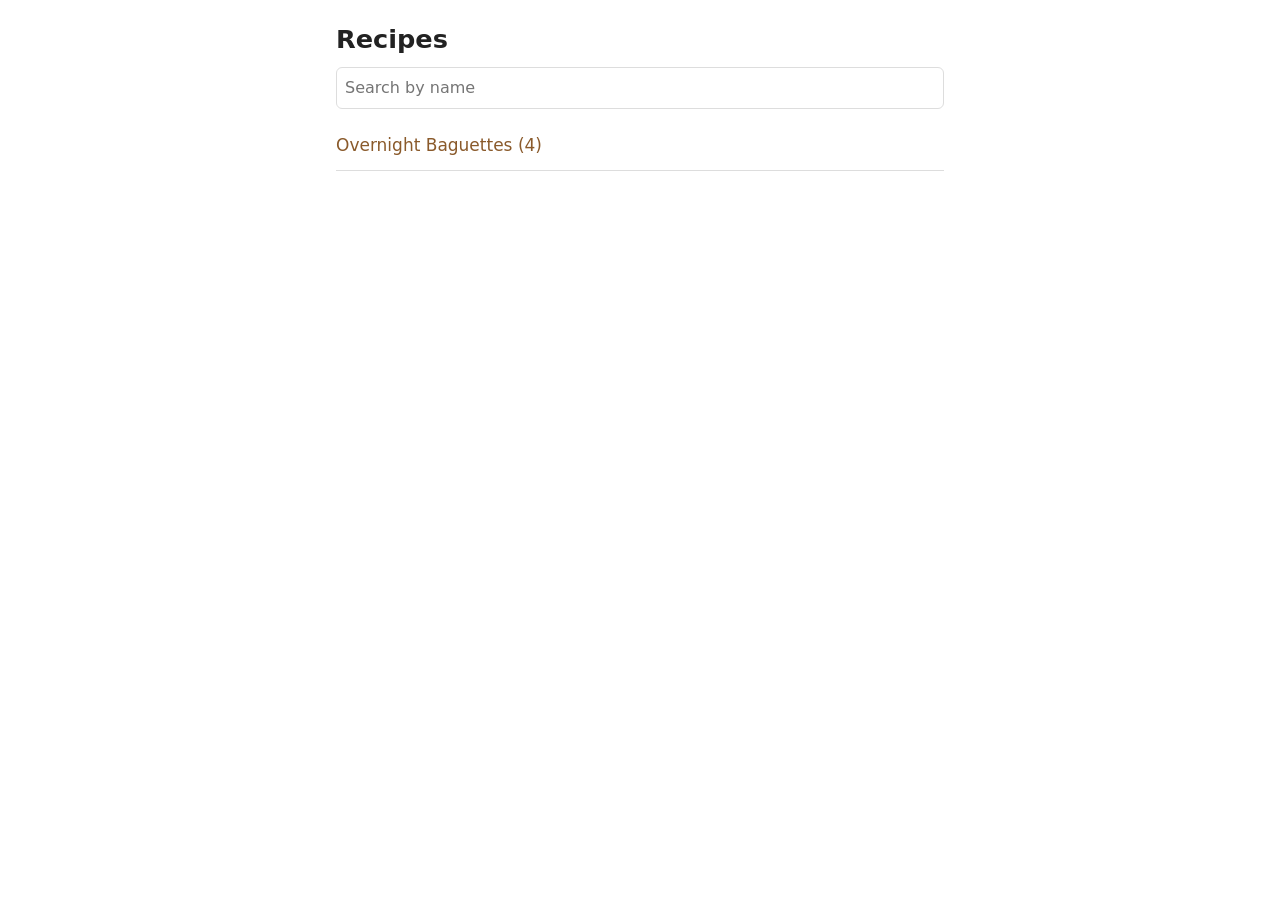
==== index.html @ c6e01940 "Bread recipes site with bake log Co-Authored-By: Claude Opus 5.5 <noreply@anthropic.com>" ====
<!doctype html>
<html lang="en">
<head>
  <meta charset="utf-8">
  <meta name="viewport" content="width=device-width, initial-scale=1">
  <title>Recipes</title>
  <link rel="stylesheet" href="style.css">
</head>
<body data-page="list">
  <main>
    <h1>Recipes</h1>
    <input id="search" type="search" placeholder="Search by name" autocomplete="off">
    <ul id="recipe-list"></ul>
    <p id="list-message" class="message"></p>
  </main>
  <script src="app.js"></script>
</body>
</html>
---- style.css ----
/* Minimal, phone-first styling */
:root {
  --text: #222;
  --muted: #666;
  --line: #ddd;
  --accent: #8a5a2b;
  --ok: #1d7a33;
  --error: #b3261e;
}

* { box-sizing: border-box; }

body {
  margin: 0;
  font-family: system-ui, -apple-system, "Segoe UI", Roboto, sans-serif;
  font-size: 17px;
  line-height: 1.5;
  color: var(--text);
  background: #fff;
}

main { max-width: 40rem; margin: 0 auto; padding: 16px; }

h1 { font-size: 1.6rem; line-height: 1.2; margin: 0.5rem 0 0.75rem; }
h2 { font-size: 1.2rem; margin: 1.75rem 0 0.5rem; }
a { color: var(--accent); }
.back { display: inline-block; margin-bottom: 0.5rem; }

/* Keep the recipe's own line breaks */
.text { white-space: pre-wrap; }

/* Inputs: 16px font stops phones from zooming in on focus */
input, textarea, button { font: inherit; font-size: 16px; }
input[type="search"], input[type="text"], input[type="date"], textarea {
  display: block;
  width: 100%;
  margin-top: 0.25rem;
  padding: 0.5rem;
  border: 1px solid var(--line);
  border-radius: 6px;
  background: #fff;
  color: inherit;
  font-weight: normal;
}
input[type="file"] { display: block; margin-top: 0.25rem; font-weight: normal; }
label { display: block; margin-bottom: 0.75rem; font-weight: 600; }

button {
  padding: 0.5rem 1rem;
  border: 1px solid var(--accent);
  border-radius: 6px;
  background: var(--accent);
  color: #fff;
}
button.secondary { background: #fff; color: var(--accent); margin-bottom: 0.75rem; }
button:disabled { opacity: 0.6; }

/* Recipe list */
#recipe-list { list-style: none; padding: 0; margin: 0.75rem 0 0; }
#recipe-list a {
  display: block;
  padding: 0.75rem 0;
  border-bottom: 1px solid var(--line);
  text-decoration: none;
}

/* Status messages */
.message { color: var(--muted); }
.message:empty { display: none; }
.message.ok { color: var(--ok); }
.message.error { color: var(--error); }

/* Add bake form */
details summary { cursor: pointer; color: var(--accent); font-weight: 600; margin-bottom: 0.75rem; }
#photo-previews img {
  width: 72px;
  height: 72px;
  object-fit: cover;
  margin: 0 0.25rem 0.25rem 0;
  border-radius: 4px;
}

/* Bake log entries */
.bake { border-top: 1px solid var(--line); padding: 0.75rem 0; }
.bake h3 { font-size: 1.05rem; margin: 0 0 0.25rem; }
.bake p { margin: 0.25rem 0; }
.bake img { display: block; width: 100%; margin-top: 0.5rem; border-radius: 6px; }
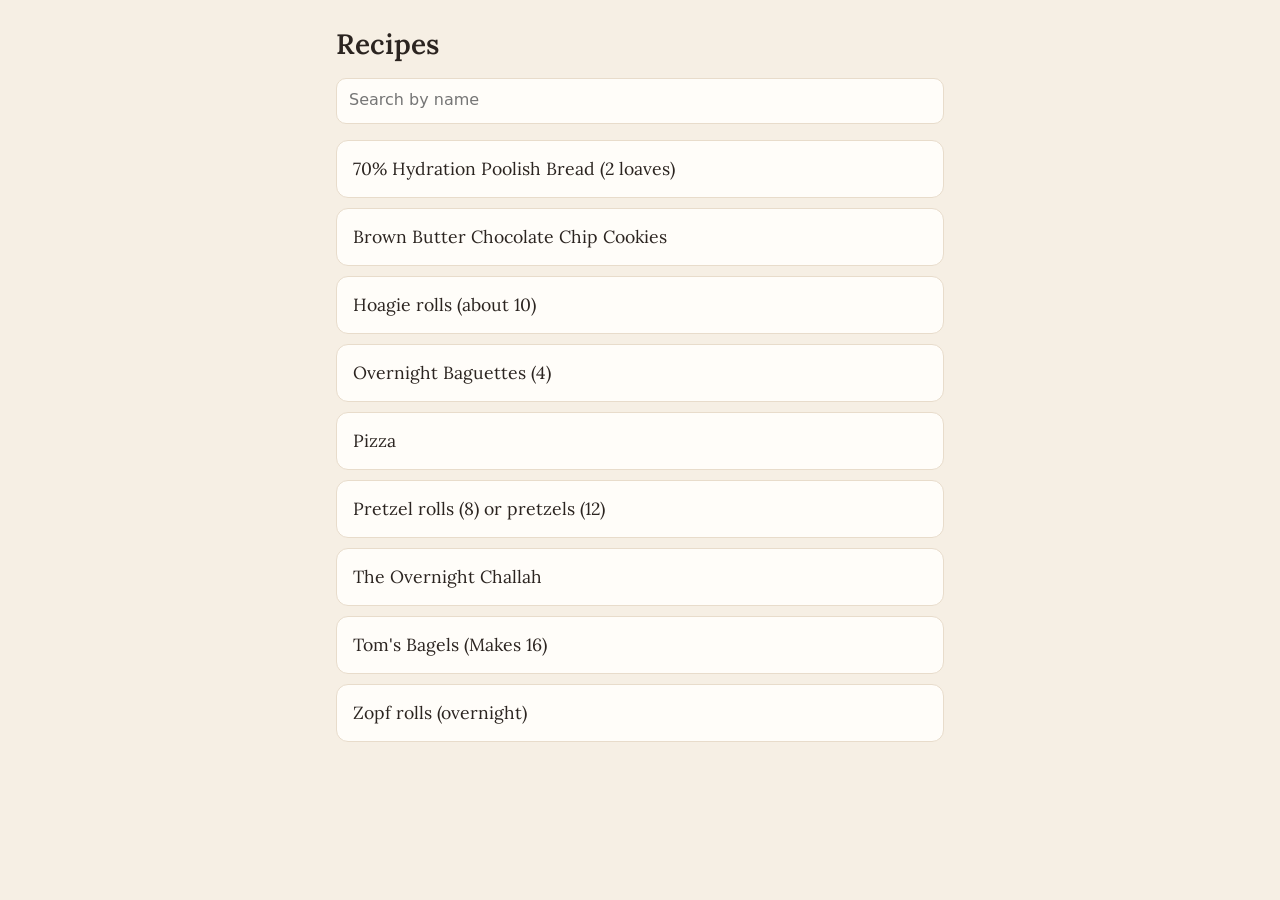
==== commit ac00aa5f: "Design touches: warm background, cards, Lora headings, same-size bake photos Tapping a bake photo op" ====
--- a/index.html
+++ b/index.html
@@ -4,6 +4,9 @@
   <meta charset="utf-8">
   <meta name="viewport" content="width=device-width, initial-scale=1">
   <title>Recipes</title>
+  <link rel="preconnect" href="https://fonts.googleapis.com">
+  <link rel="preconnect" href="https://fonts.gstatic.com" crossorigin>
+  <link rel="stylesheet" href="https://fonts.googleapis.com/css2?family=Lora:wght@600&display=swap">
   <link rel="stylesheet" href="style.css">
 </head>
 <body data-page="list">
--- a/style.css
+++ b/style.css
@@ -1,11 +1,17 @@
-/* Minimal, phone-first styling */
+/* Warm, minimal, phone-first styling */
 :root {
-  --text: #222;
-  --muted: #666;
-  --line: #ddd;
-  --accent: #8a5a2b;
+  --bg: #f6efe4;        /* flour-coloured page background */
+  --card: #fffdf9;      /* cards */
+  --panel: #f9f2e7;     /* ingredients panel */
+  --text: #2b2420;
+  --muted: #7a6d62;
+  --line: #e8dccb;
+  --accent: #8a5a2b;    /* crust brown */
+  --accent-dark: #6f4620;
   --ok: #1d7a33;
   --error: #b3261e;
+  --radius: 12px;
+  --heading-font: "Lora", Georgia, "Times New Roman", serif;
 }
 
 * { box-sizing: border-box; }
@@ -14,74 +20,118 @@
   margin: 0;
   font-family: system-ui, -apple-system, "Segoe UI", Roboto, sans-serif;
   font-size: 17px;
-  line-height: 1.5;
+  line-height: 1.55;
   color: var(--text);
-  background: #fff;
+  background: var(--bg);
 }
 
-main { max-width: 40rem; margin: 0 auto; padding: 16px; }
+main { max-width: 40rem; margin: 0 auto; padding: 16px 16px 48px; }
 
-h1 { font-size: 1.6rem; line-height: 1.2; margin: 0.5rem 0 0.75rem; }
-h2 { font-size: 1.2rem; margin: 1.75rem 0 0.5rem; }
+h1, h2, h3 { font-family: var(--heading-font); font-weight: 600; color: var(--text); }
+h1 { font-size: 1.75rem; line-height: 1.2; margin: 0.75rem 0 1rem; }
+h2 { font-size: 1.25rem; margin: 2rem 0 0.6rem; }
 a { color: var(--accent); }
-.back { display: inline-block; margin-bottom: 0.5rem; }
+.back { display: inline-block; margin-top: 0.25rem; text-decoration: none; font-size: 0.95rem; }
 
 /* Keep the recipe's own line breaks */
 .text { white-space: pre-wrap; }
+
+/* Ingredients stand out in a soft panel */
+#ingredients {
+  background: var(--panel);
+  border: 1px solid var(--line);
+  border-radius: var(--radius);
+  padding: 0.9rem 1rem;
+}
 
 /* Inputs: 16px font stops phones from zooming in on focus */
 input, textarea, button { font: inherit; font-size: 16px; }
 input[type="search"], input[type="text"], input[type="date"], textarea {
   display: block;
   width: 100%;
-  margin-top: 0.25rem;
-  padding: 0.5rem;
+  margin-top: 0.3rem;
+  padding: 0.6rem 0.75rem;
   border: 1px solid var(--line);
-  border-radius: 6px;
-  background: #fff;
+  border-radius: 10px;
+  background: var(--card);
   color: inherit;
   font-weight: normal;
 }
-input[type="file"] { display: block; margin-top: 0.25rem; font-weight: normal; }
-label { display: block; margin-bottom: 0.75rem; font-weight: 600; }
+input:focus, textarea:focus { outline: 2px solid var(--accent); outline-offset: 1px; }
+input[type="file"] { display: block; margin-top: 0.3rem; font-weight: normal; }
+label { display: block; margin-bottom: 0.9rem; font-weight: 600; }
 
 button {
-  padding: 0.5rem 1rem;
+  padding: 0.55rem 1.2rem;
   border: 1px solid var(--accent);
-  border-radius: 6px;
+  border-radius: 999px;
   background: var(--accent);
   color: #fff;
+  cursor: pointer;
 }
-button.secondary { background: #fff; color: var(--accent); margin-bottom: 0.75rem; }
+button:hover { background: var(--accent-dark); }
+button.secondary { background: transparent; color: var(--accent); margin-bottom: 0.9rem; }
 button:disabled { opacity: 0.6; }
 
-/* Recipe list */
-#recipe-list { list-style: none; padding: 0; margin: 0.75rem 0 0; }
+/* Recipe list: one card per recipe */
+#recipe-list { list-style: none; padding: 0; margin: 1rem 0 0; display: grid; gap: 10px; }
 #recipe-list a {
   display: block;
-  padding: 0.75rem 0;
-  border-bottom: 1px solid var(--line);
+  padding: 0.9rem 1rem;
+  background: var(--card);
+  border: 1px solid var(--line);
+  border-radius: var(--radius);
   text-decoration: none;
+  color: var(--text);
+  font-family: var(--heading-font);
+  font-size: 1.1rem;
 }
+#recipe-list a:hover { border-color: var(--accent); }
 
 /* Status messages */
 .message { color: var(--muted); }
 .message:empty { display: none; }
 .message.ok { color: var(--ok); }
 .message.error { color: var(--error); }
+#copy-message { margin-left: 0.5rem; }
 
-/* Add bake form */
-details summary { cursor: pointer; color: var(--accent); font-weight: 600; margin-bottom: 0.75rem; }
+/* Add bake form, in a card */
+details {
+  background: var(--card);
+  border: 1px solid var(--line);
+  border-radius: var(--radius);
+  padding: 0.75rem 1rem;
+  margin-bottom: 1rem;
+}
+details summary { cursor: pointer; color: var(--accent); font-weight: 600; }
+details[open] summary { margin-bottom: 0.9rem; }
 #photo-previews img {
   width: 72px;
   height: 72px;
   object-fit: cover;
-  margin: 0 0.25rem 0.25rem 0;
-  border-radius: 4px;
+  margin: 0 0.3rem 0.3rem 0;
+  border-radius: 8px;
 }
 
-/* Bake log entries */
-.bake { border-top: 1px solid var(--line); padding: 0.75rem 0; }
-.bake h3 { font-size: 1.05rem; margin: 0 0 0.25rem; }
+/* Bake log entries, one card each */
+.bake {
+  background: var(--card);
+  border: 1px solid var(--line);
+  border-radius: var(--radius);
+  padding: 0.9rem 1rem;
+  margin-bottom: 12px;
+}
+.bake h3 { font-size: 1.1rem; margin: 0 0 0.3rem; }
 .bake p { margin: 0.25rem 0; }
-.bake img { display: block; width: 100%; margin-top: 0.5rem; border-radius: 6px; }
+.bake strong { color: var(--muted); font-weight: 600; }
+
+/* All bake photos the same size: full width, 4:3, cropped to fit. Tap opens the full photo. */
+.bake .photo { display: block; margin-top: 0.6rem; }
+.bake .photo img {
+  display: block;
+  width: 100%;
+  aspect-ratio: 4 / 3;
+  object-fit: cover;
+  border-radius: 8px;
+  background: var(--panel);
+}
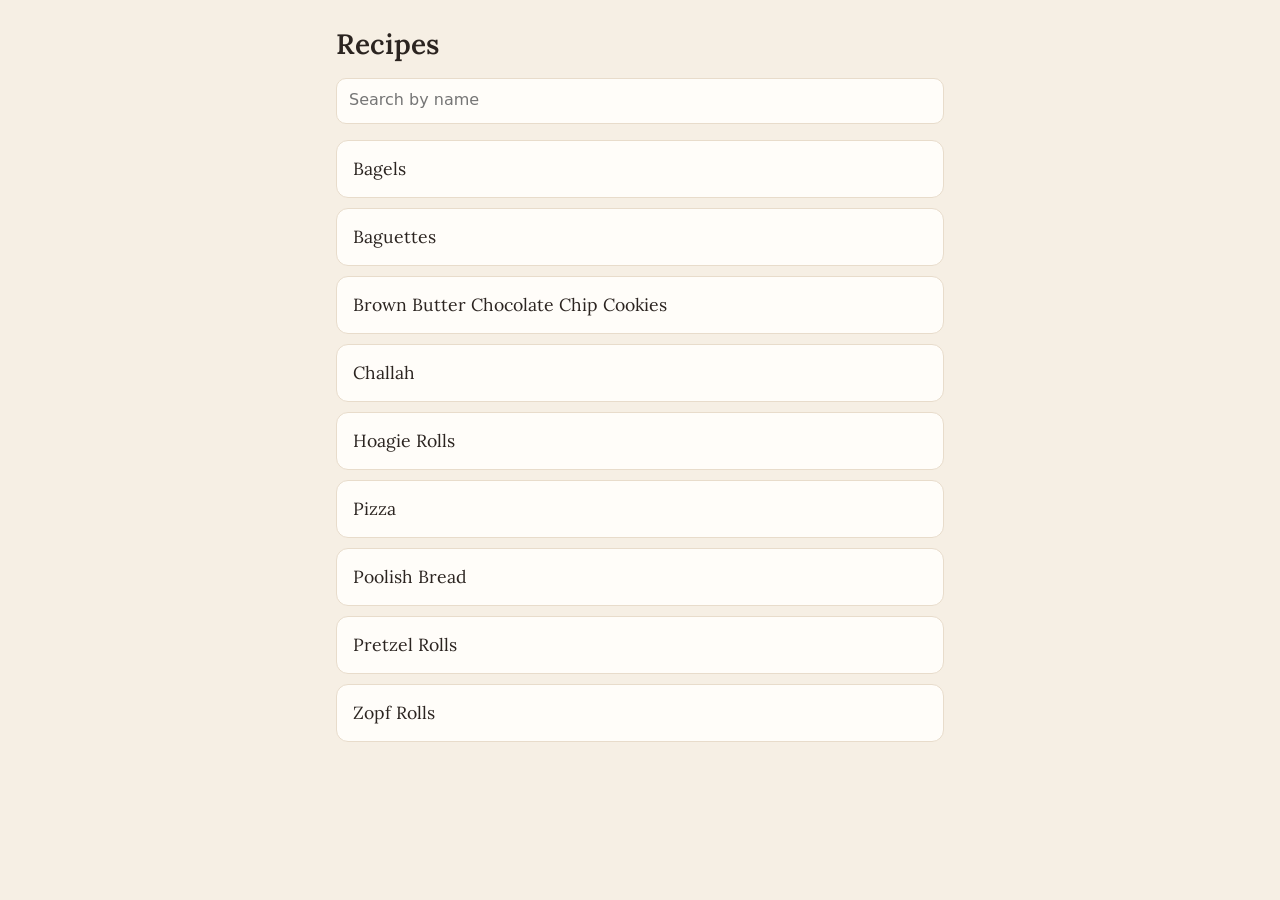
==== commit 855f624f: "Friendlier dates, keep screen on, tap to tick off lines, home-screen icon Co-Authored-By: Claude Opu" ====
--- a/index.html
+++ b/index.html
@@ -4,6 +4,11 @@
   <meta charset="utf-8">
   <meta name="viewport" content="width=device-width, initial-scale=1">
   <title>Recipes</title>
+  <!-- Home-screen icon and app settings -->
+  <link rel="manifest" href="manifest.webmanifest">
+  <link rel="icon" href="icons/icon-192.png">
+  <link rel="apple-touch-icon" href="icons/icon-180.png">
+  <meta name="theme-color" content="#f6efe4">
   <link rel="preconnect" href="https://fonts.googleapis.com">
   <link rel="preconnect" href="https://fonts.gstatic.com" crossorigin>
   <link rel="stylesheet" href="https://fonts.googleapis.com/css2?family=Lora:wght@600&display=swap">
--- a/style.css
+++ b/style.css
@@ -35,6 +35,16 @@
 
 /* Keep the recipe's own line breaks */
 .text { white-space: pre-wrap; }
+
+/* Ingredient and method lines: tap to tick off */
+.line { cursor: pointer; padding: 2px 0; -webkit-tap-highlight-color: transparent; }
+.line.blank { height: 0.75em; cursor: default; padding: 0; }
+.line.done { color: var(--muted); text-decoration: line-through; opacity: 0.6; }
+#method .line { padding: 4px 0; }
+
+/* "Makes ..." line under the recipe title */
+.intro { color: var(--muted); margin: -0.5rem 0 1rem; }
+.intro:empty { display: none; }
 
 /* Ingredients stand out in a soft panel */
 #ingredients {
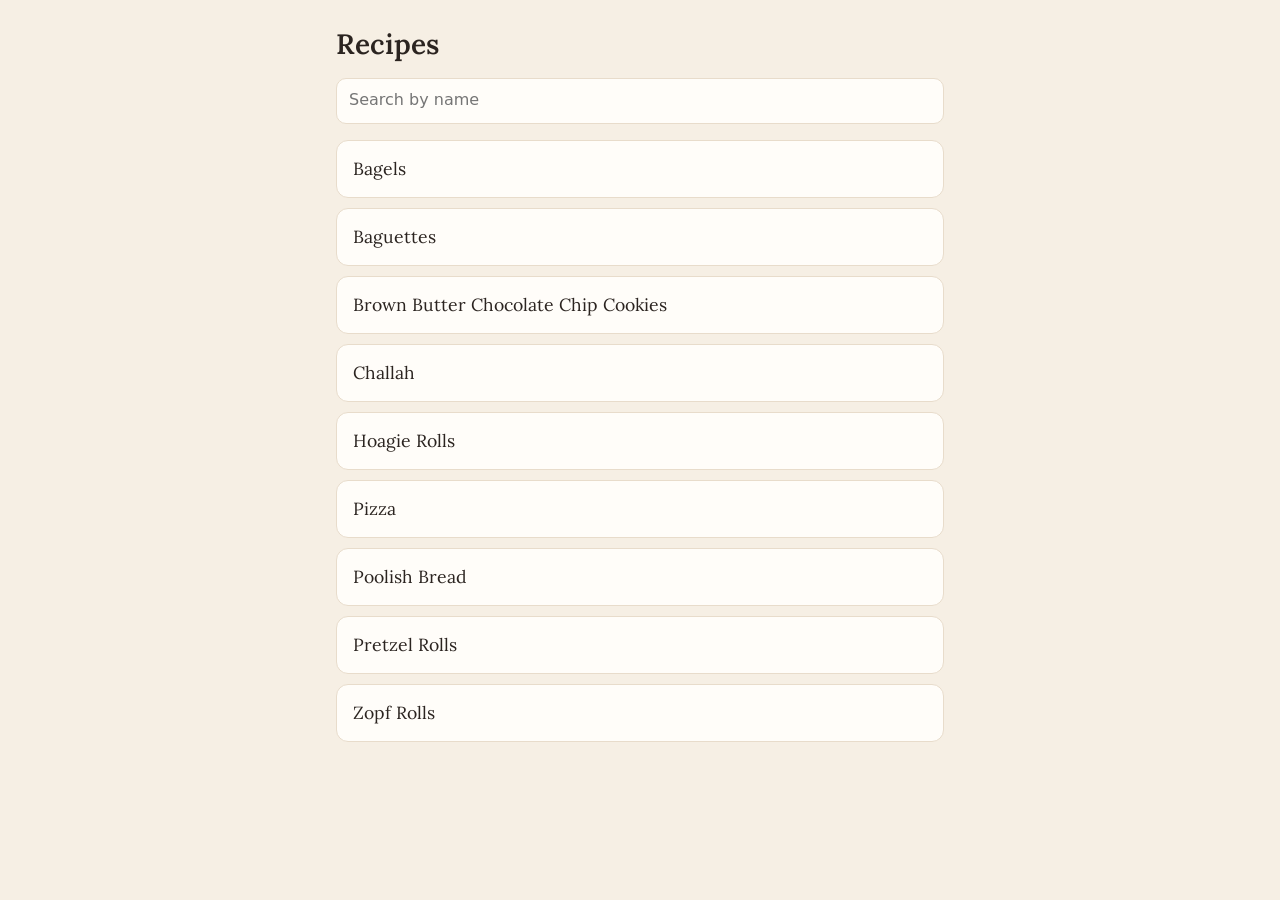
==== commit e0a0c7fc: "Dark mode that follows the phone's setting Co-Authored-By: Claude Opus 5.5 <noreply@anthropic.com>" ====
--- a/index.html
+++ b/index.html
@@ -8,7 +8,8 @@
   <link rel="manifest" href="manifest.webmanifest">
   <link rel="icon" href="icons/icon-192.png">
   <link rel="apple-touch-icon" href="icons/icon-180.png">
-  <meta name="theme-color" content="#f6efe4">
+  <meta name="theme-color" content="#f6efe4" media="(prefers-color-scheme: light)">
+  <meta name="theme-color" content="#1d1916" media="(prefers-color-scheme: dark)">
   <link rel="preconnect" href="https://fonts.googleapis.com">
   <link rel="preconnect" href="https://fonts.gstatic.com" crossorigin>
   <link rel="stylesheet" href="https://fonts.googleapis.com/css2?family=Lora:wght@600&display=swap">
--- a/style.css
+++ b/style.css
@@ -10,8 +10,27 @@
   --accent-dark: #6f4620;
   --ok: #1d7a33;
   --error: #b3261e;
+  --on-accent: #fff;    /* text on buttons */
   --radius: 12px;
   --heading-font: "Lora", Georgia, "Times New Roman", serif;
+  color-scheme: light dark; /* lets the browser draw date pickers etc. to match */
+}
+
+/* Dark mode: follows the phone's setting */
+@media (prefers-color-scheme: dark) {
+  :root {
+    --bg: #1d1916;
+    --card: #27221e;
+    --panel: #2e2823;
+    --text: #efe6da;
+    --muted: #a89a8c;
+    --line: #3d352e;
+    --accent: #d4a373;
+    --accent-dark: #e0b688;
+    --ok: #6fcf87;
+    --error: #ff8a80;
+    --on-accent: #1d1916;
+  }
 }
 
 * { box-sizing: border-box; }
@@ -76,10 +95,10 @@
   border: 1px solid var(--accent);
   border-radius: 999px;
   background: var(--accent);
-  color: #fff;
+  color: var(--on-accent);
   cursor: pointer;
 }
-button:hover { background: var(--accent-dark); }
+button:hover { background: var(--accent-dark); border-color: var(--accent-dark); }
 button.secondary { background: transparent; color: var(--accent); margin-bottom: 0.9rem; }
 button:disabled { opacity: 0.6; }
 
